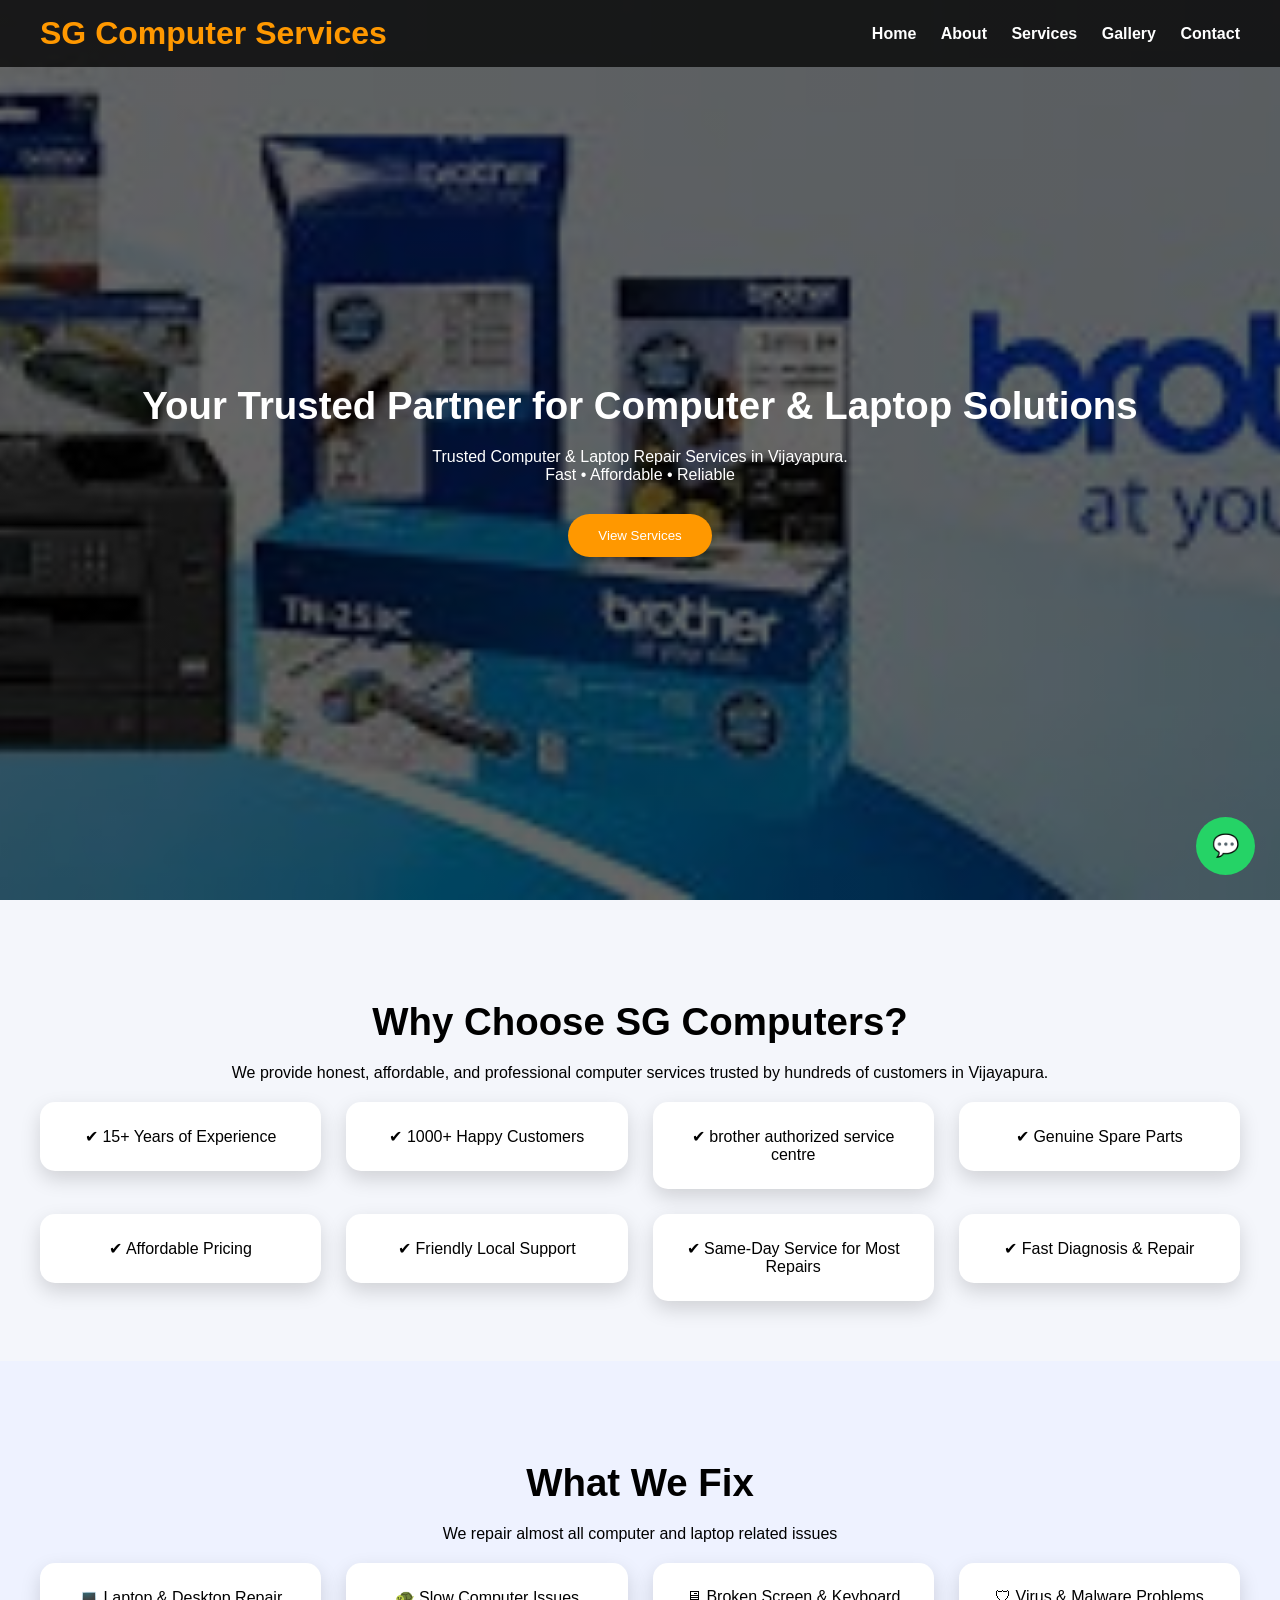
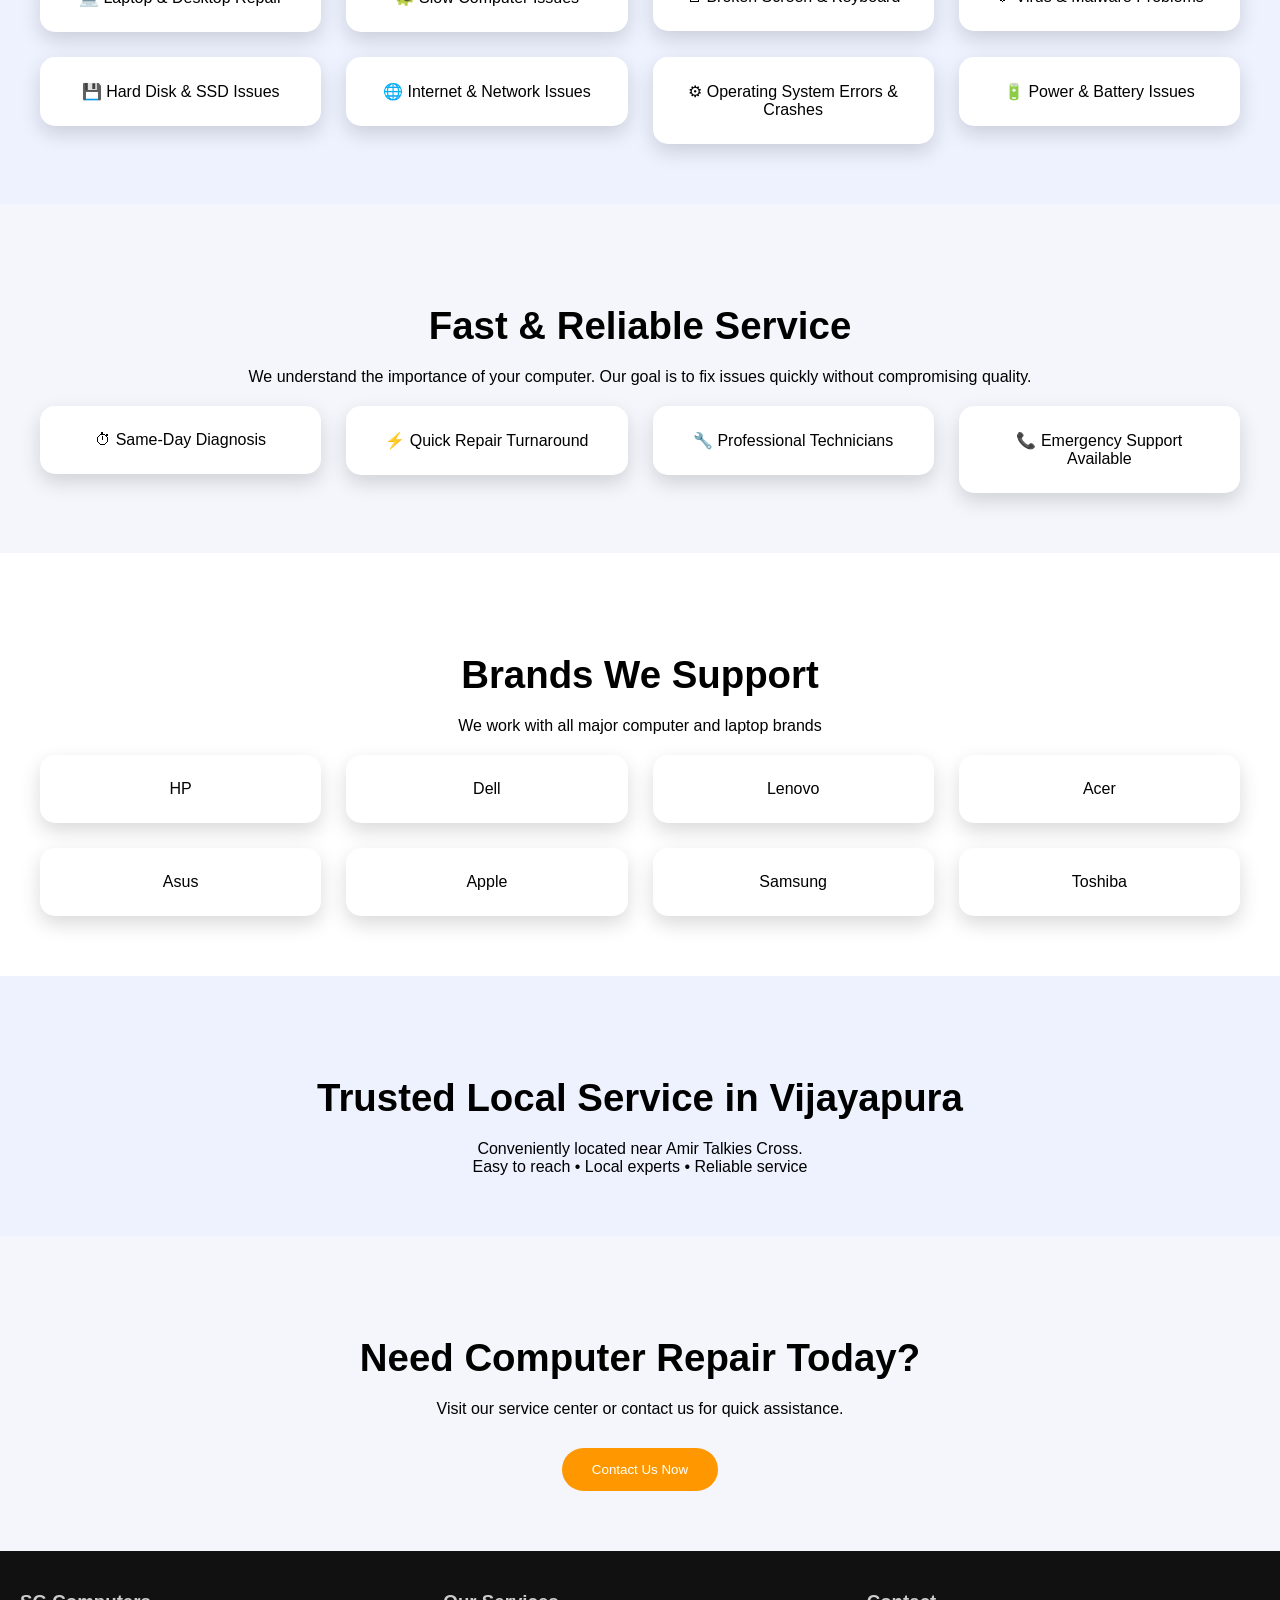
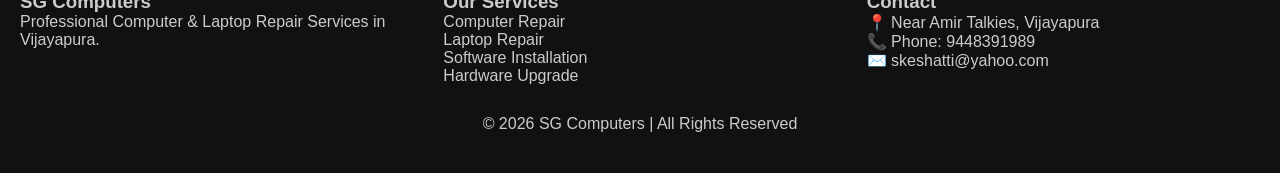
==== index.html @ 7658aeef "Add files via upload" ====
<!DOCTYPE html>
<html lang="en">
<head>
<meta charset="UTF-8">
<title>SG Computers | Home</title>
<meta name="viewport" content="width=device-width, initial-scale=1.0">
<link rel="stylesheet" href="style.css">
</head>

<body>

<!-- HEADER -->
<header>
    <h1>SG Computer Services</h1>
    <nav>
        <a href="index.html">Home</a>
        <a href="about.html">About</a>
        <a href="services.html">Services</a>
        <a href="gallery.html">Gallery</a>
        <a href="contact.html">Contact</a>
    </nav>
</header>

<!-- HERO / HOME -->
<section class="home">
    <div>
        <h2>Your Trusted Partner for Computer & Laptop Solutions</h2>
        <p>
            Trusted Computer & Laptop Repair Services in Vijayapura.<br>
            Fast • Affordable • Reliable
        </p>
        <button class="btn" onclick="location.href='services.html'">
            View Services
        </button>
    </div>
</section>

<!-- WHY CHOOSE US -->
<section>
    <h2>Why Choose SG Computers?</h2>
    <p>
        We provide honest, affordable, and professional computer services
        trusted by hundreds of customers in Vijayapura.
    </p>

    <div class="services-box">
        <div class="service">✔ 15+ Years of Experience</div>
        <div class="service">✔ 1000+ Happy Customers</div>
        <div class="service">✔ brother authorized service centre</div>
        <div class="service">✔ Genuine Spare Parts</div>
        <div class="service">✔ Affordable Pricing</div>
        <div class="service">✔ Friendly Local Support</div>
        <div class="service">✔ Same-Day Service for Most Repairs</div>
        <div class="service">✔ Fast Diagnosis & Repair</div>
    </div>
</section>

<!-- WHAT WE FIX -->
<section style="background:#eef2ff;">
    <h2>What We Fix</h2>
    <p>We repair almost all computer and laptop related issues</p>

    <div class="services-box">
        <div class="service">💻 Laptop & Desktop Repair</div>
        <div class="service">🐢 Slow Computer Issues</div>
        <div class="service">🖥 Broken Screen & Keyboard</div>
        <div class="service">🛡 Virus & Malware Problems</div>
        <div class="service">💾 Hard Disk & SSD Issues</div>
        <div class="service">🌐 Internet & Network Issues</div>
        <div class="service">⚙ Operating System Errors & Crashes</div>
        <div class="service">🔋 Power & Battery Issues</div>
    </div>
</section>

<!-- SERVICE HIGHLIGHT -->
<section>
    <h2>Fast & Reliable Service</h2>
    <p>
        We understand the importance of your computer.
        Our goal is to fix issues quickly without compromising quality.
    </p>

    <div class="services-box">
        <div class="service">⏱ Same-Day Diagnosis</div>
        <div class="service">⚡ Quick Repair Turnaround</div>
        <div class="service">🔧 Professional Technicians</div>
        <div class="service">📞 Emergency Support Available</div>
    </div>
</section>

<!-- BRANDS -->
<section style="background:#fff;">
    <h2>Brands We Support</h2>
    <p>
        We work with all major computer and laptop brands
    </p>

    <div class="services-box">
        <div class="service">HP</div>
        <div class="service">Dell</div>
        <div class="service">Lenovo</div>
        <div class="service">Acer</div>
        <div class="service">Asus</div>
        <div class="service">Apple</div>
        <div class="service">Samsung</div>
        <div class="service">Toshiba</div>
    </div>
</section>

<!-- LOCAL TRUST -->
<section style="background:#eef2ff;">
    <h2>Trusted Local Service in Vijayapura</h2>
    <p>
        Conveniently located near Amir Talkies Cross.<br>
        Easy to reach • Local experts • Reliable service
    </p>
</section>

<!-- CALL TO ACTION -->
<section>
    <h2>Need Computer Repair Today?</h2>
    <p>
        Visit our service center or contact us for quick assistance.
    </p>

    <button class="btn" onclick="location.href='contact.html'">
        Contact Us Now
    </button>
</section>

<!-- FOOTER -->
<footer>
    <div class="footer-grid">
        <div>
            <h3>SG Computers</h3>
            <p>
                Professional Computer & Laptop Repair Services
                in Vijayapura.
            </p>
        </div>

        <div>
            <h3>Our Services</h3>
            <p>Computer Repair</p>
            <p>Laptop Repair</p>
            <p>Software Installation</p>
            <p>Hardware Upgrade</p>
        </div>

        <div>
            <h3>Contact</h3>
            <p>📍 Near Amir Talkies, Vijayapura</p>
            <p>📞 Phone: 9448391989</p>
            <p>✉️ skeshatti@yahoo.com</p>
        </div>
    </div>

    <div class="footer-bottom">
        © 2026 SG Computers | All Rights Reserved
    </div>
</footer>

<!-- WHATSAPP -->
<a class="whatsapp" href="https://wa.me/919448391989" target="_blank">💬</a>

</body>
</html>
---- style.css ----
*{
    margin:0;
    padding:0;
    box-sizing:border-box;
}

body{
    font-family:'Segoe UI', sans-serif;
    background:#f4f6fb;
}

header{
    position:fixed;
    top:0;
    width:100%;
    background:rgba(0,0,0,0.75);
    padding:15px 40px;
    display:flex;
    justify-content:space-between;
    align-items:center;
    z-index:1000;
}

header h1{
    color:#ff9800;
}

nav a{
    color:white;
    text-decoration:none;
    margin-left:20px;
    font-weight:bold;
}

nav a:hover{
    color:#ff9800;
}

section{
    padding:100px 40px 60px;
    text-align:center;
}

h2{
    font-size:2.4rem;
    margin-bottom:20px;
}

.btn{
    background:#ff9800;
    border:none;
    padding:14px 30px;
    border-radius:30px;
    color:white;
    cursor:pointer;
    margin-top: 30px;
}

.btn:hover{
    background:#e68900;
}

/* HOME */
.home{
    height:100vh;
    background:
    linear-gradient(rgba(0,0,0,0.6),rgba(0,0,0,0.6)),
    url('images (2).jpg') center/cover no-repeat;
    color:white;
    display:flex;
    justify-content:center;
    align-items:center;
    text-align:center;
}

/* SERVICES */
.services-box{
    display:grid;
    grid-template-columns:repeat(auto-fit,minmax(250px,1fr));
    gap:25px;
    margin-top:20px;
    align-items: start;
}

.service{
    background:white;
    padding:25px;
    border-radius:15px;
    box-shadow:0 8px 20px rgba(0,0,0,0.15);
}

/* GALLERY */
.gallery-grid{
    display:grid;
    grid-template-columns:repeat(auto-fit,minmax(220px,1fr));
    gap:20px;
}

.gallery-grid img{
    width:100%;
    border-radius:15px;
}

/* CONTACT */
.contact-box{
    max-width:500px;
    margin:auto;
}

.contact-box input,
.contact-box textarea{
    width:100%;
    padding:12px;
    margin:10px 0;
    border-radius:8px;
    border:none;
}

/* FOOTER */
footer{
    background:#111;
    color:#ccc;
    padding:40px 20px;
}

.footer-grid{
    display:grid;
    grid-template-columns:repeat(auto-fit,minmax(250px,1fr));
    gap:30px;
}

.footer-bottom{
    text-align:center;
    margin-top:30px;
}

/* WHATSAPP */
.whatsapp{
    position:fixed;
    bottom:25px;
    right:25px;
    background:#25D366;
    color:white;
    padding:16px;
    border-radius:50%;
    text-decoration:none;
    font-size:22px;
}

/* SERVICE DETAILS TOGGLE */
.service-details {
    display: none;
    margin-top: 12px;
    font-size: 0.95rem;
    line-height: 1.7;
    color: #444;
}

.service button {
    margin-top: 15px;
    background: #ff9800;
    border: none;
    padding: 8px 18px;
    border-radius: 20px;
    color: white;
    cursor: pointer;
    font-size: 0.9rem;
}

.service button:hover {
    background: #e68900;
}
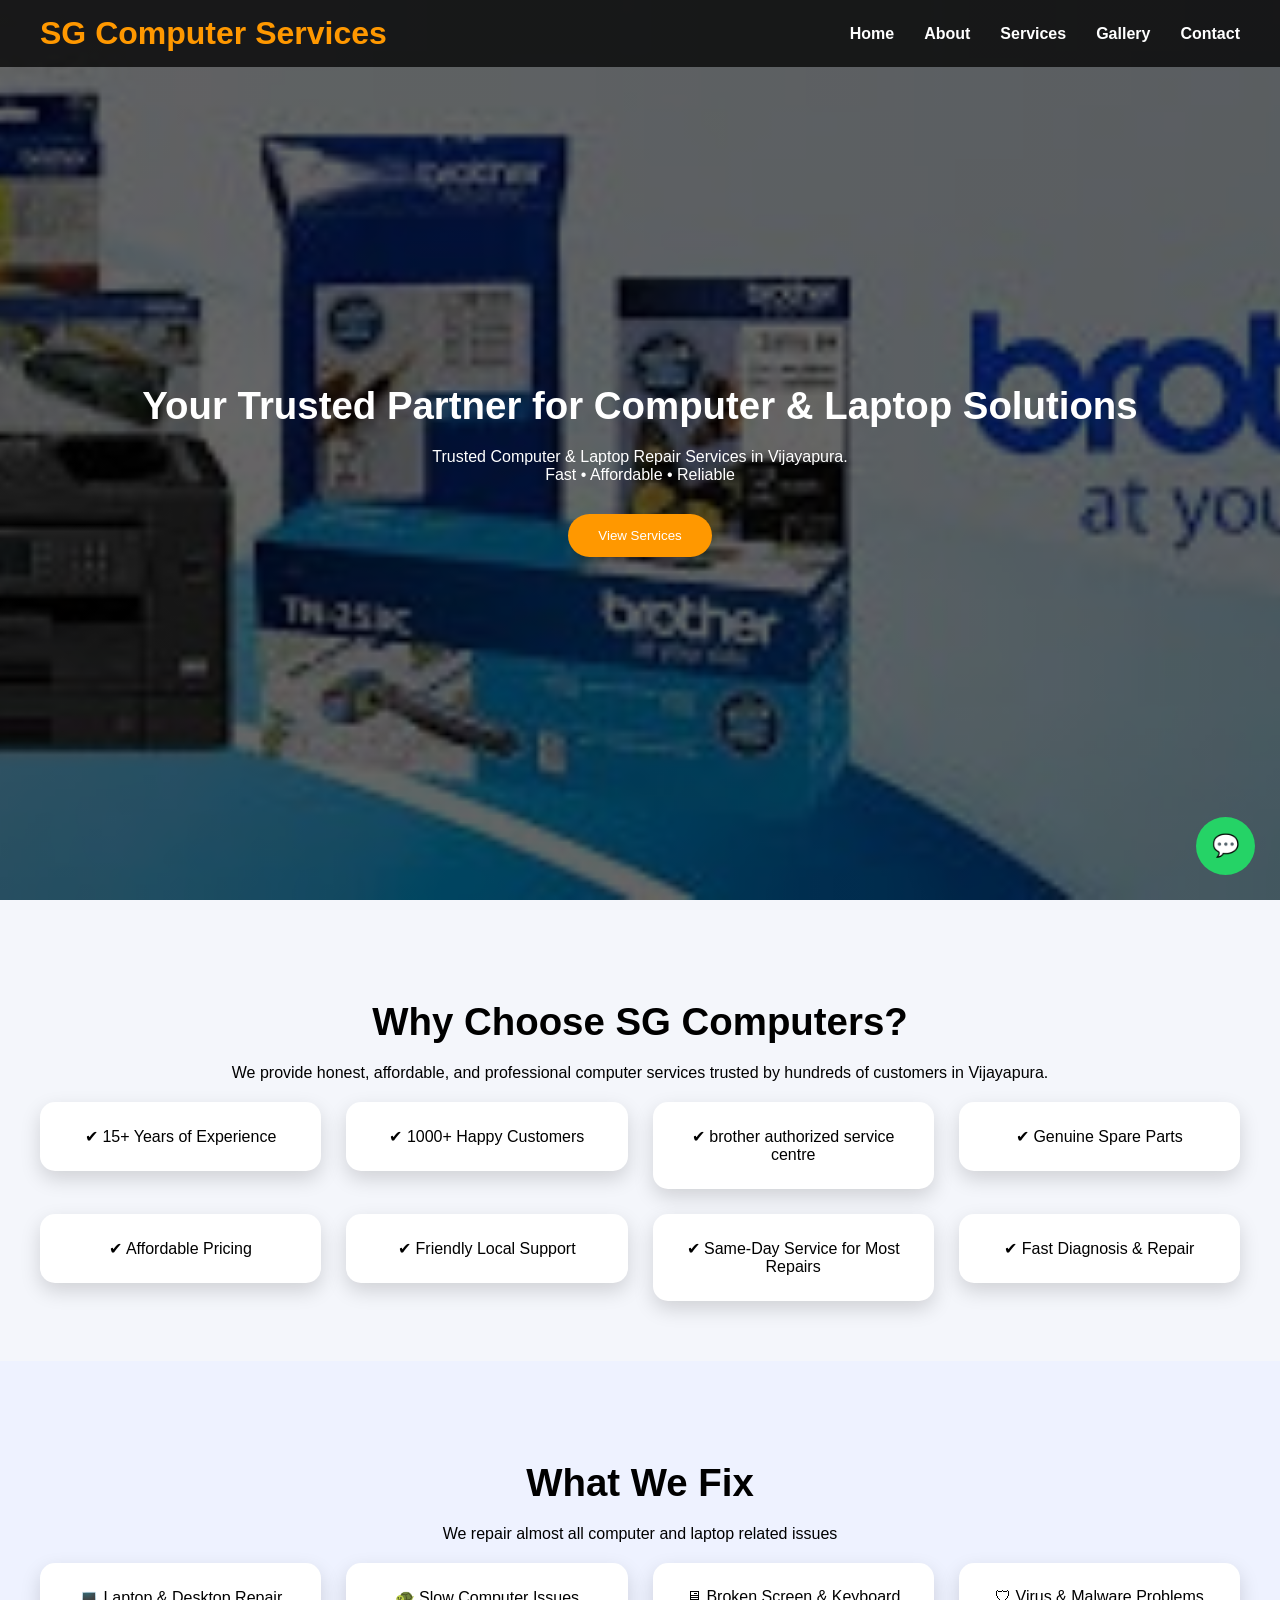
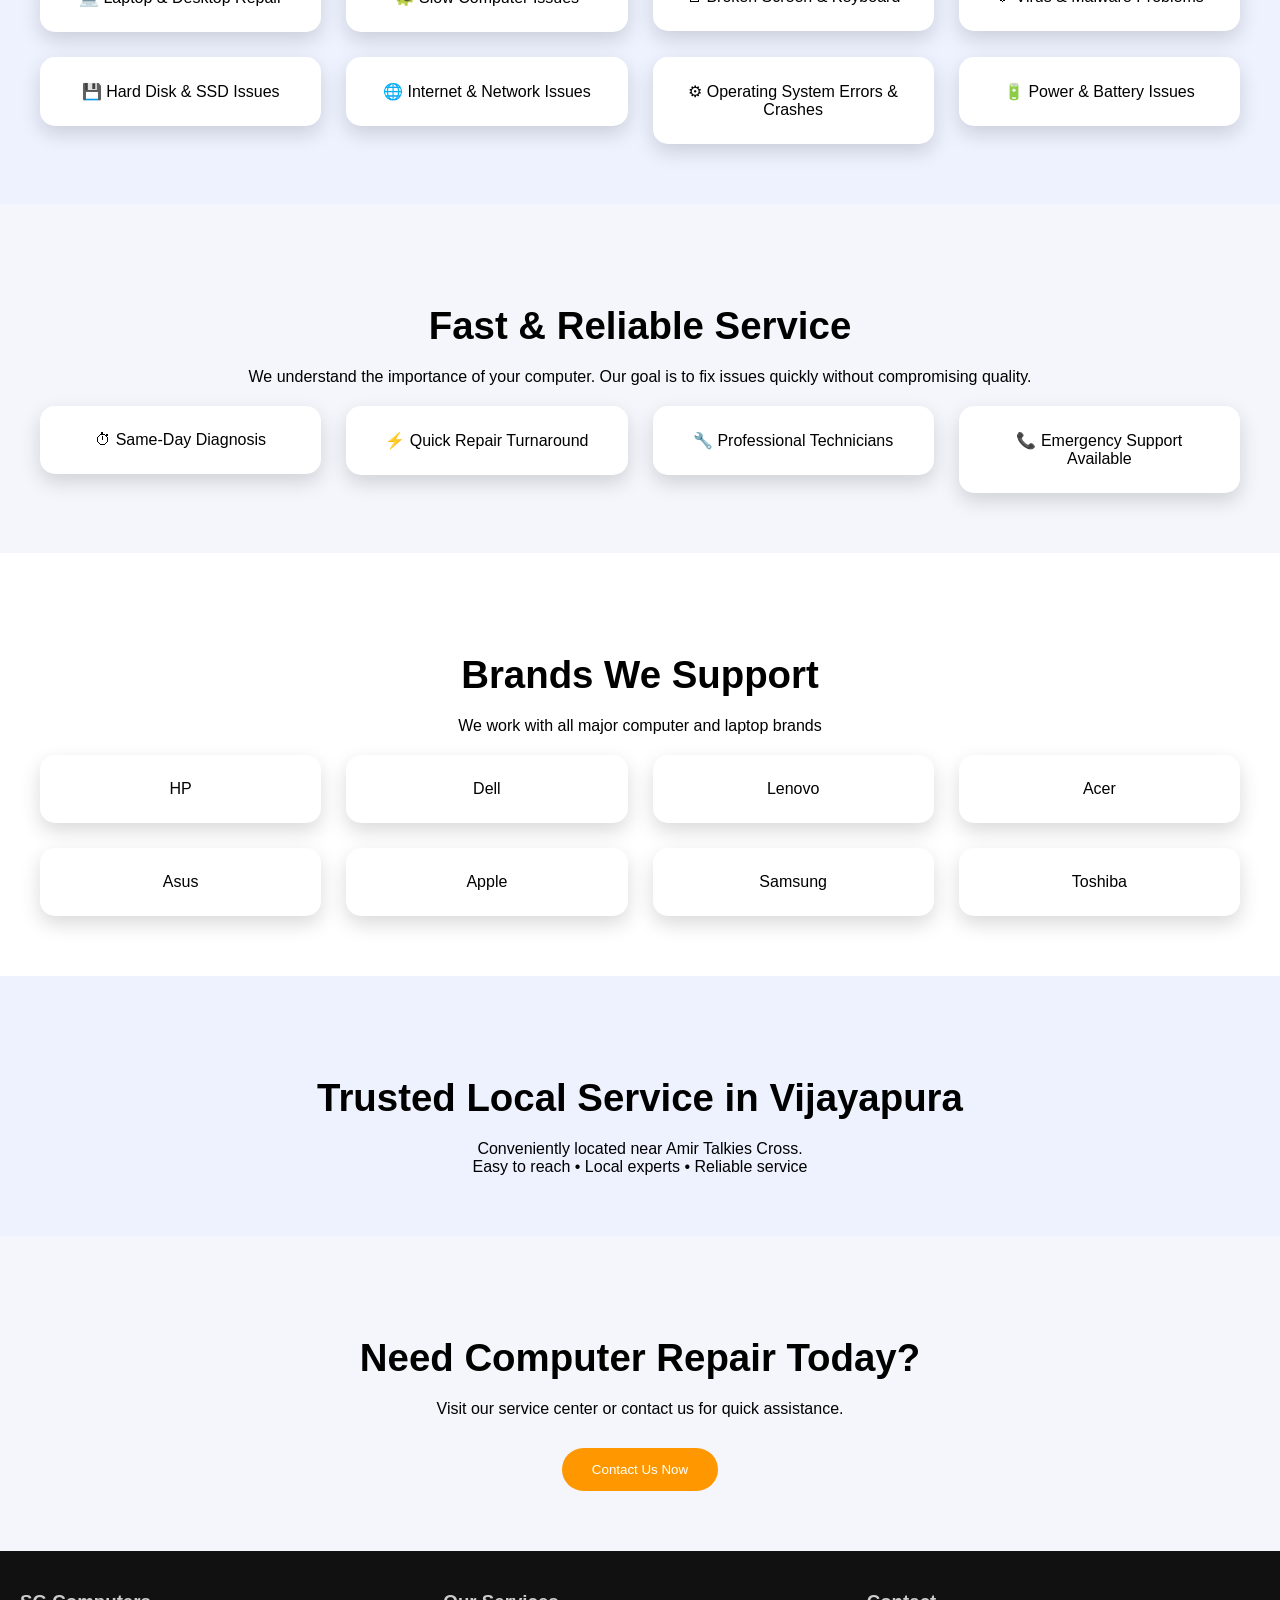
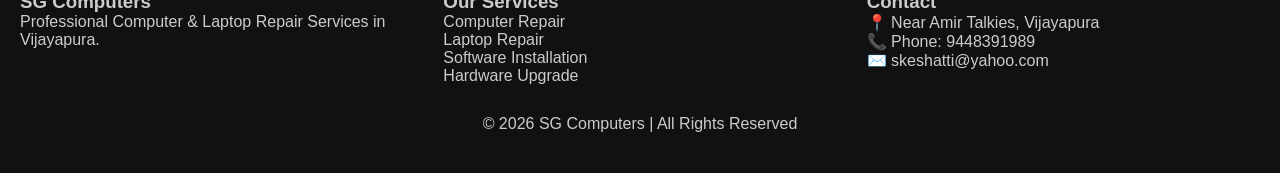
==== commit b179490f: "add hamburger menu in nav bar" ====
--- a/index.html
+++ b/index.html
@@ -5,6 +5,7 @@
 <title>SG Computers | Home</title>
 <meta name="viewport" content="width=device-width, initial-scale=1.0">
 <link rel="stylesheet" href="style.css">
+<script src="script.js" defer></script>
 </head>
 
 <body>
@@ -12,6 +13,11 @@
 <!-- HEADER -->
 <header>
     <h1>SG Computer Services</h1>
+    <button class="menu-toggle" onclick="toggleMenu()" aria-label="Toggle navigation">
+        <span></span>
+        <span></span>
+        <span></span>
+    </button>
     <nav>
         <a href="index.html">Home</a>
         <a href="about.html">About</a>
--- a/style.css
+++ b/style.css
@@ -25,6 +25,29 @@
     color:#ff9800;
 }
 
+.menu-toggle{
+    display:none;
+    background:none;
+    border:none;
+    cursor:pointer;
+    flex-direction:column;
+    gap:5px;
+}
+
+.menu-toggle span{
+    width:26px;
+    height:3px;
+    background:#fff;
+    border-radius:2px;
+    display:block;
+}
+
+nav{
+    display:flex;
+    align-items:center;
+    gap:10px;
+}
+
 nav a{
     color:white;
     text-decoration:none;
@@ -154,6 +177,44 @@
     font-size: 0.95rem;
     line-height: 1.7;
     color: #444;
+}
+
+@media screen and (max-width: 900px) {
+    header {
+        padding: 12px 18px;
+    }
+
+    nav {
+        position: absolute;
+        top: 72px;
+        right: 0;
+        left: 0;
+        background: rgba(0, 0, 0, 0.95);
+        flex-direction: column;
+        align-items: flex-start;
+        max-height: 0;
+        overflow: hidden;
+        transition: max-height 0.25s ease-in-out;
+    }
+
+    nav.show {
+        max-height: 420px;
+    }
+
+    nav a {
+        margin: 10px 18px;
+        padding: 10px 0;
+        width: calc(100% - 36px);
+        border-bottom: 1px solid rgba(255, 255, 255, 0.16);
+    }
+
+    .menu-toggle {
+        display: flex;
+    }
+
+    section {
+        padding: 100px 16px 60px;
+    }
 }
 
 .service button {
